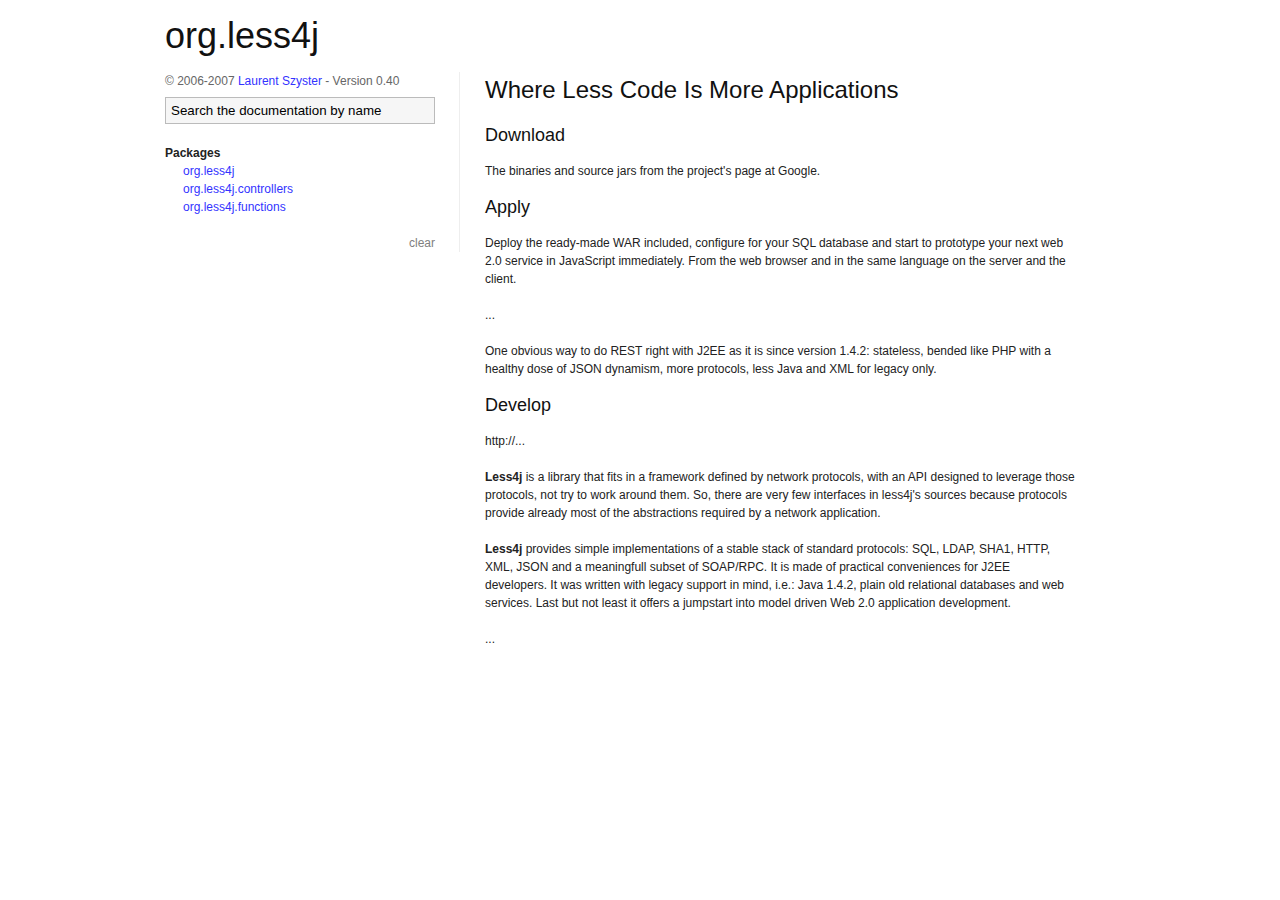
==== trunk/doc/index.html @ b2d3d436 "The "static" part of a Doctest browser" ====
<!DOCTYPE HTML PUBLIC "-//W3C//DTD HTML 4.01//EN"
   "http://www.w3.org/TR/html4/strict.dtd">
<html>
  <head>
    <title>org.less4j - documentation</title>
    <link href="../css/blueprint/screen.css" type="text/css" rel="stylesheet" 
      media="screen, projection"></link>
    <link href="../css/blueprint/print.css" type="text/css" rel="stylesheet" 
      media="print"></link>
    <!--[if IE]>
      <link rel="stylesheet" href="blueprint/lib/ie.css" type="text/css" 
      media="screen, projection">
    <![endif]-->
    <link href="screen.css" type="text/css" rel="stylesheet" 
      media="screen, projection"></link>
    <link href="print.css" type="text/css" rel="stylesheet" 
      media="print"></link>
  </head>
  <body>
    <div class="container">
      <div class="column span-23 first" onclick="javadoc.goHome();">
        <h1 
          id="javadocPackageName" 
          class="package action"
          >org.less4j</h1>
      </div>
      <div id="javadocSidebar" class="column span-7 colborder">
        <div class="quiet">
          &copy; 2006-2007 <a href="http://laurentszyster.be/"
          >Laurent Szyster</a> - Version 0.40 
        </div>
        <div style="height: 4.5em;"><input 
          id="javadocSearch" 
          class="text" 
          type="text" 
          style="width: 258px;"
          onchange="javadoc.search(this.value);"
          value="Search the documentation by name"
          /></div>
        <div id="javadocFound">
        </div>
        <div id="javadocIndex">
        </div>
        <div id="javadocMenu" class="corner-up-right">
          <span
            class="action"
            onclick="HTML.update($('javadocHistory'), '');"
            >clear</span>
        </div>
        <div id="javadocHistory"></div>
      </div>
      <div id="javadocObject" class="column span-15 last">
      </div>
    </div>
    <script type="text/javascript" src="protocols.js"></script>
    <script type="text/javascript" src="doctest.js"></script>
    <script type="text/javascript" src="index.js"></script>
  </body>
</html>
---- trunk/css/blueprint/screen.css ----
/* -------------------------------------------------------------- 
  
   Blueprint CSS Framework Screen Styles
   * Version:   0.6 (21.9.2007)
   * Website:   http://code.google.com/p/blueprintcss/
   See Readme file in this directory for further instructions.
   
-------------------------------------------------------------- */

@import 'lib/reset.css';
@import 'lib/typography.css';
@import 'lib/grid.css';
@import 'lib/forms.css';


/* Plugins:
   Additional functionality can be found in the plugins directory.
   See the readme files for each plugin. Example:
   @import 'plugins/buttons/buttons.css'; */
  
@import 'plugins/buttons/buttons.css';  
   
/* See the grid:
   Uncomment the line below to see the grid and baseline. */

/* .container { background: url(lib/grid.png); }  */
---- trunk/css/blueprint/print.css ----
/* -------------------------------------------------------------- 
  
   Blueprint CSS Framework Print Styles
   * Gives you some sensible styles for printing pages.
   See Readme file in this directory for further instructions.
      
   Some additions you'll want to make, customized to your markup:
   #header, #footer, #navigation { display:none; }
	 
-------------------------------------------------------------- */

body {
  line-height: 1.5;
  font-family: "Helvetica Neue", "Lucida Grande", Arial, Verdana, sans-serif;   
  color:#000;
  background: none;
  font-size: 10pt;
}
.container {
  background: none;
}

h1,h2,h3,h4,h5,h6 { font-family: "Helvetica Neue", Arial, "Lucida Grande", sans-serif; }
code { font:.9em "Courier New", Monaco, Courier, monospace; } 

img { float:left; margin:1.5em 1.5em 1.5em 0; }
a img { border:none; }
p img.top { margin-top: 0; }

hr { 
  background:#ccc; 
  color:#ccc;
  width:100%;
  height:2px;
  margin:2em 0;
  padding:0;
  border:none;
}

blockquote {
  margin:1.5em;
  padding:1em;
  font-style:italic;
  font-size:.9em;
}

.small  { font-size: .9em; }
.large  { font-size: 1.1em; }
.quiet  { color: #999; }
.hide   { display:none; }

/* Don't hyperlink in print!

a:link, a:visited {
	background: transparent;
	font-weight:700;
	text-decoration: underline;
}

a:link:after, a:visited:after {
  content: " (" attr(href) ") ";
  font-size: 90%;
} */

/* If you're having trouble printing relative links, uncomment and customize this:
   (note: This is valid CSS3, but it still won't go through the W3C CSS Validator) */

/* a[href^="/"]:after {
  content: " (http://www.yourdomain.com" attr(href) ") ";
} */
---- trunk/doc/screen.css ----
.container { height: 750px; }

a { color: #3333FF; text-decoration: none; }
a:visited { color: #3333FF; }
a:hover { color: #3333FF; }
a:active { color: #6666FF; }

.static { font-style: italic; }
pre {
	font-family: 'Courier New', 'Courier', Fixed;
	background-color: #EEEEEE;
    padding: 1.5em;
    margin-bottom: 1.5em;
	}	
	
h1.action {
    cursor:pointer;
	}
span.action {
	margin-left: 0.5em;
    color: grey;
    text-decoration:none;
    cursor:pointer;
	}
div.corner-up-right {
	text-align: right;
	}
---- trunk/doc/print.css ----
#javadocSidebar {display: none;}

table.tags { 
	width: 100%; 
	}
tr.return > td:first-child {
	font-weight: bold;
	}
tr.throws > td:first-child {
	font-style: italic;
	}
div.synopsis, div.test {
	white-space: pre; 
	font-family: 'Courier New', 'Courier', Fixed;
	background-color: #EEEEEE;
    padding: 1.5em;
    margin-bottom: 1.5em;
	}
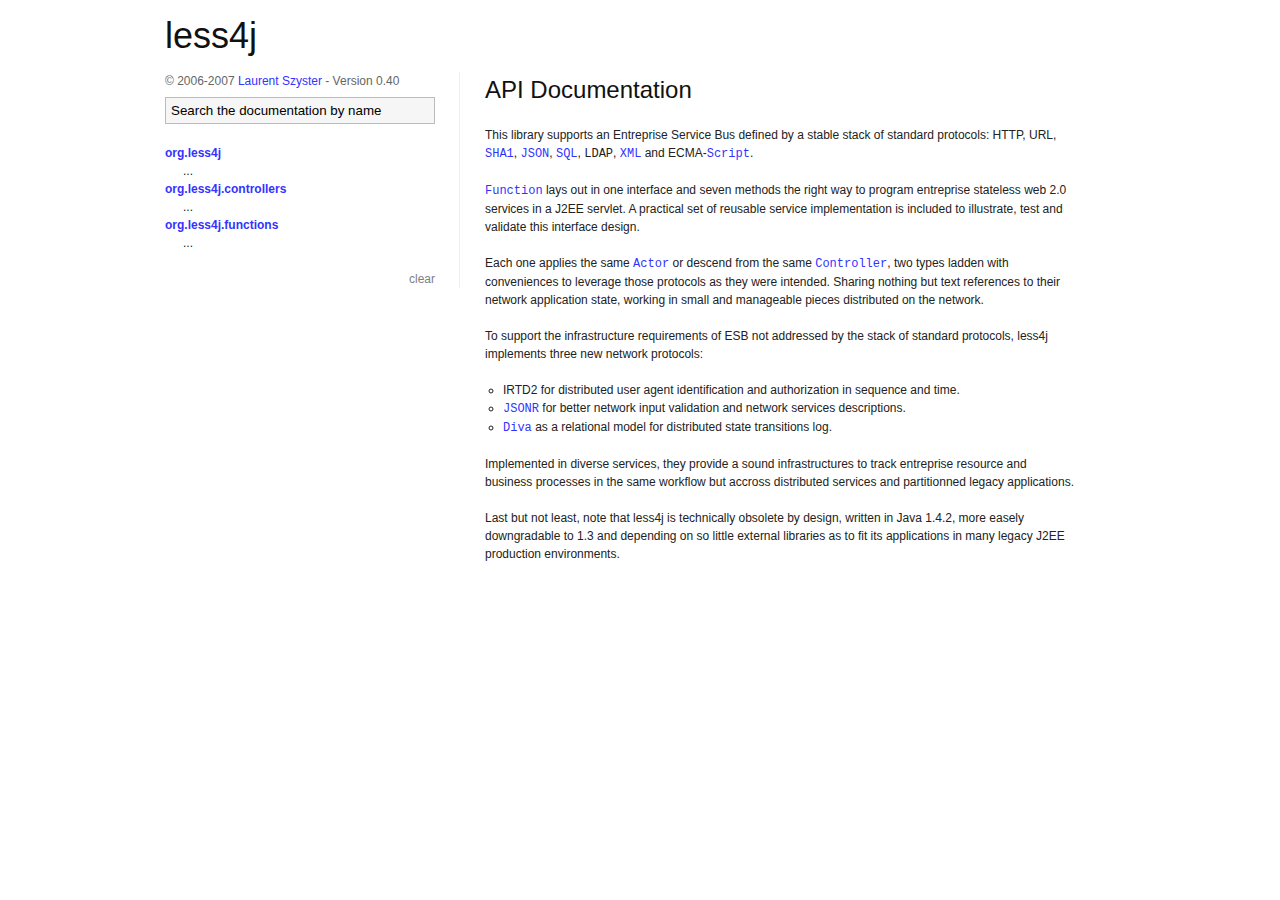
==== commit cfe5924b: "Working on Doctest and javadoc in progress, a checkpoint commit ..." ====
--- a/trunk/doc/index.html
+++ b/trunk/doc/index.html
@@ -2,7 +2,7 @@
    "http://www.w3.org/TR/html4/strict.dtd">
 <html>
   <head>
-    <title>org.less4j - documentation</title>
+    <title>less4j/doc</title>
     <link href="../css/blueprint/screen.css" type="text/css" rel="stylesheet" 
       media="screen, projection"></link>
     <link href="../css/blueprint/print.css" type="text/css" rel="stylesheet" 
@@ -22,7 +22,7 @@
         <h1 
           id="javadocPackageName" 
           class="package action"
-          >org.less4j</h1>
+          >less4j</h1>
       </div>
       <div id="javadocSidebar" class="column span-7 colborder">
         <div class="quiet">
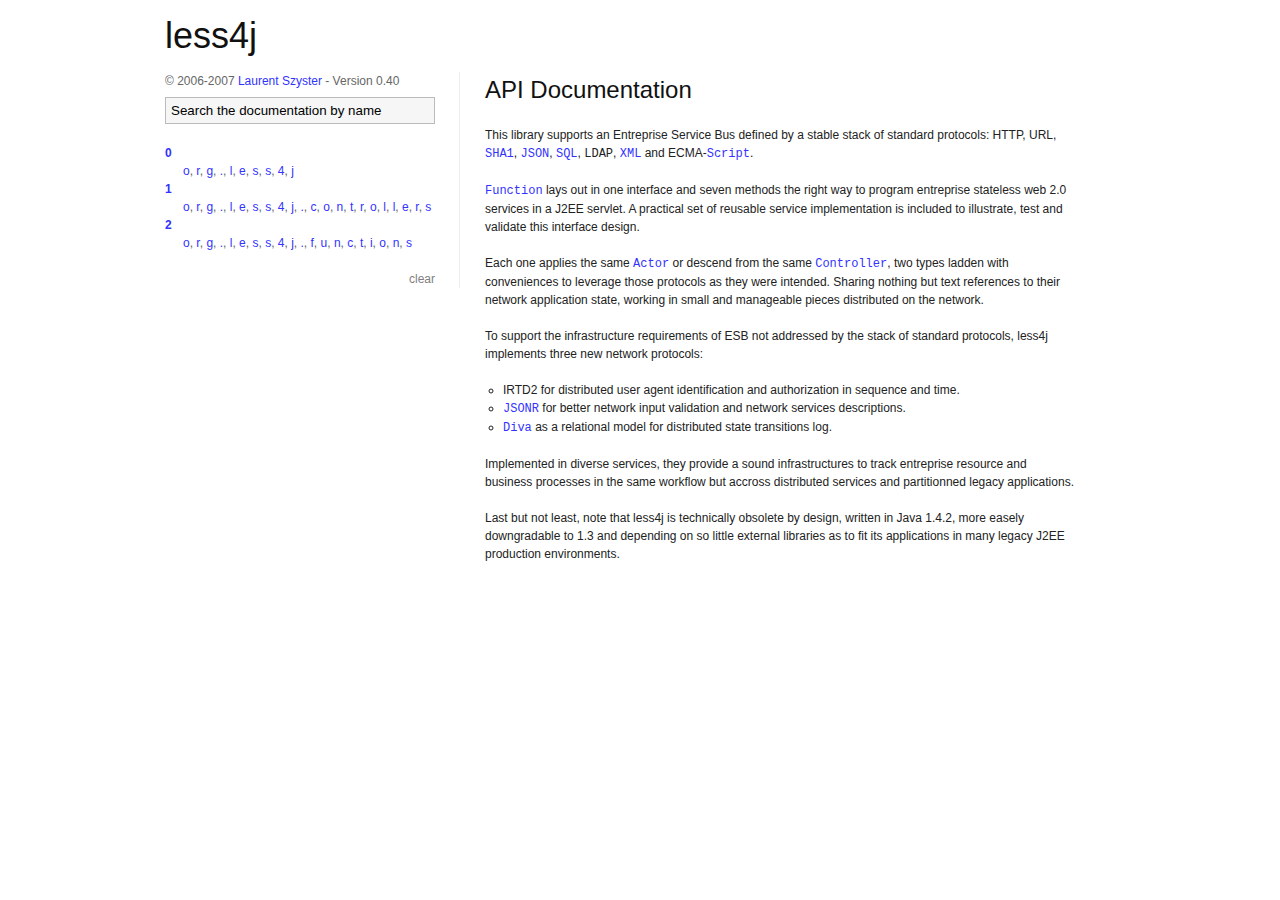
==== commit 95d12d12: "Working on Doctest and javadoc in progress, a checkpoint commit ..." ====
--- a/trunk/doc/index.html
+++ b/trunk/doc/index.html
@@ -24,8 +24,8 @@
           class="package action"
           >less4j</h1>
       </div>
-      <div id="javadocSidebar" class="column span-7 colborder">
-        <div class="quiet">
+      <div id="javadocSidebar" class="column span-7 colborder quiet">
+        <div>
           &copy; 2006-2007 <a href="http://laurentszyster.be/"
           >Laurent Szyster</a> - Version 0.40 
         </div>
@@ -44,7 +44,7 @@
         <div id="javadocMenu" class="corner-up-right">
           <span
             class="action"
-            onclick="HTML.update($('javadocHistory'), '');"
+            onclick="javadoc.historyClear();"
             >clear</span>
         </div>
         <div id="javadocHistory"></div>
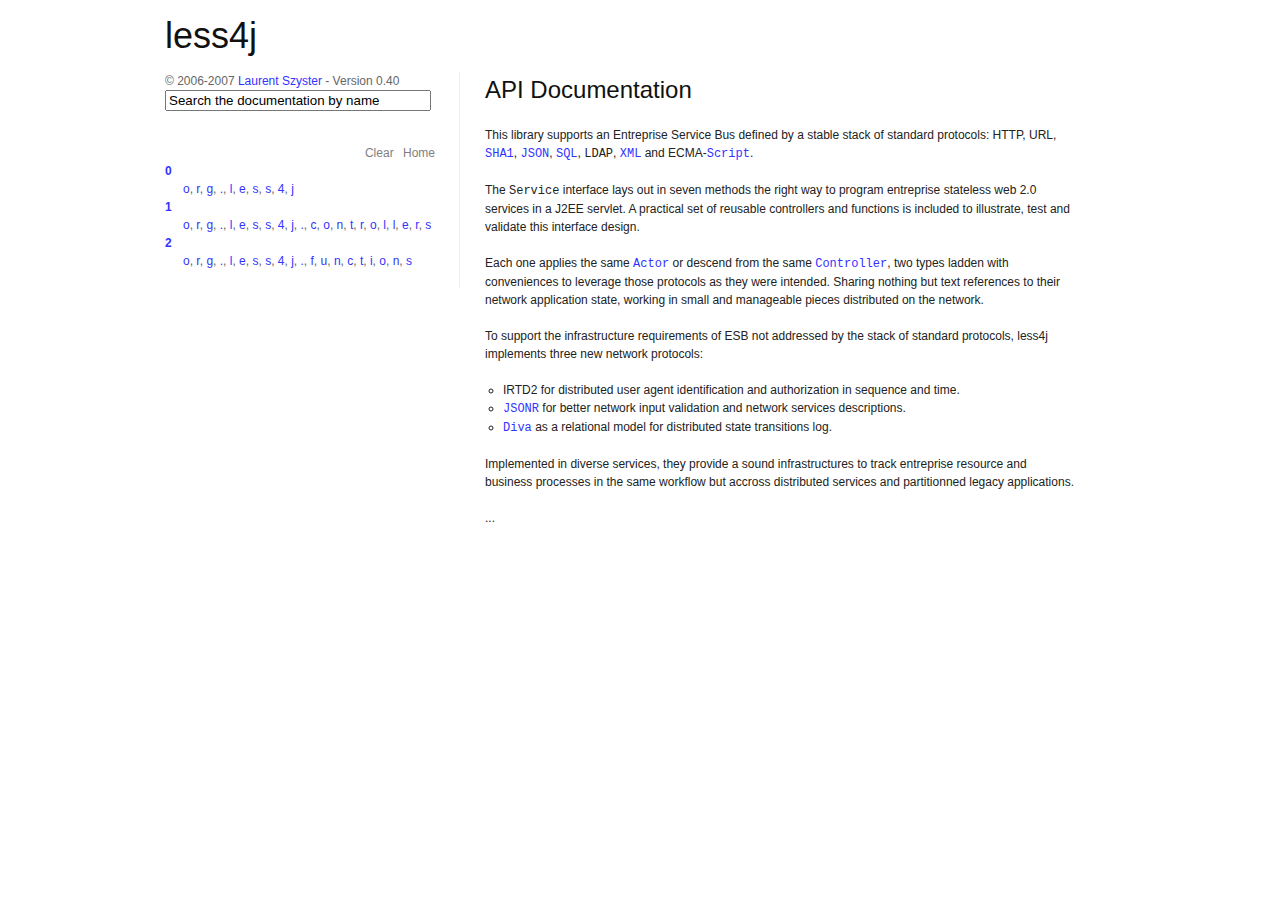
==== commit 11df372a: "Doc update." ====
--- a/trunk/doc/index.html
+++ b/trunk/doc/index.html
@@ -18,10 +18,8 @@
   </head>
   <body>
     <div class="container">
-      <div class="column span-23 first" onclick="javadoc.goHome();">
-        <h1 
-          id="javadocPackageName" 
-          class="package action"
+      <div class="column span-23 first">
+        <h1 id="javadocPackageName" class="package"
           >less4j</h1>
       </div>
       <div id="javadocSidebar" class="column span-7 colborder quiet">
@@ -37,15 +35,17 @@
           onchange="javadoc.search(this.value);"
           value="Search the documentation by name"
           /></div>
+        <div id="javadocMenu" class="corner-up-right">
+          <span
+            class="action" onclick="javadoc.historyClear();"
+            >Clear</span>
+          <span 
+            class="action" onclick="javadoc.goHome();"
+            >Home</span>
+        </div>
         <div id="javadocFound">
         </div>
         <div id="javadocIndex">
-        </div>
-        <div id="javadocMenu" class="corner-up-right">
-          <span
-            class="action"
-            onclick="javadoc.historyClear();"
-            >clear</span>
         </div>
         <div id="javadocHistory"></div>
       </div>
--- a/trunk/css/blueprint/screen.css
+++ b/trunk/css/blueprint/screen.css
@@ -10,7 +10,7 @@
 @import 'lib/reset.css';
 @import 'lib/typography.css';
 @import 'lib/grid.css';
-@import 'lib/forms.css';
+/* @import 'lib/forms.css';
 
 
 /* Plugins:
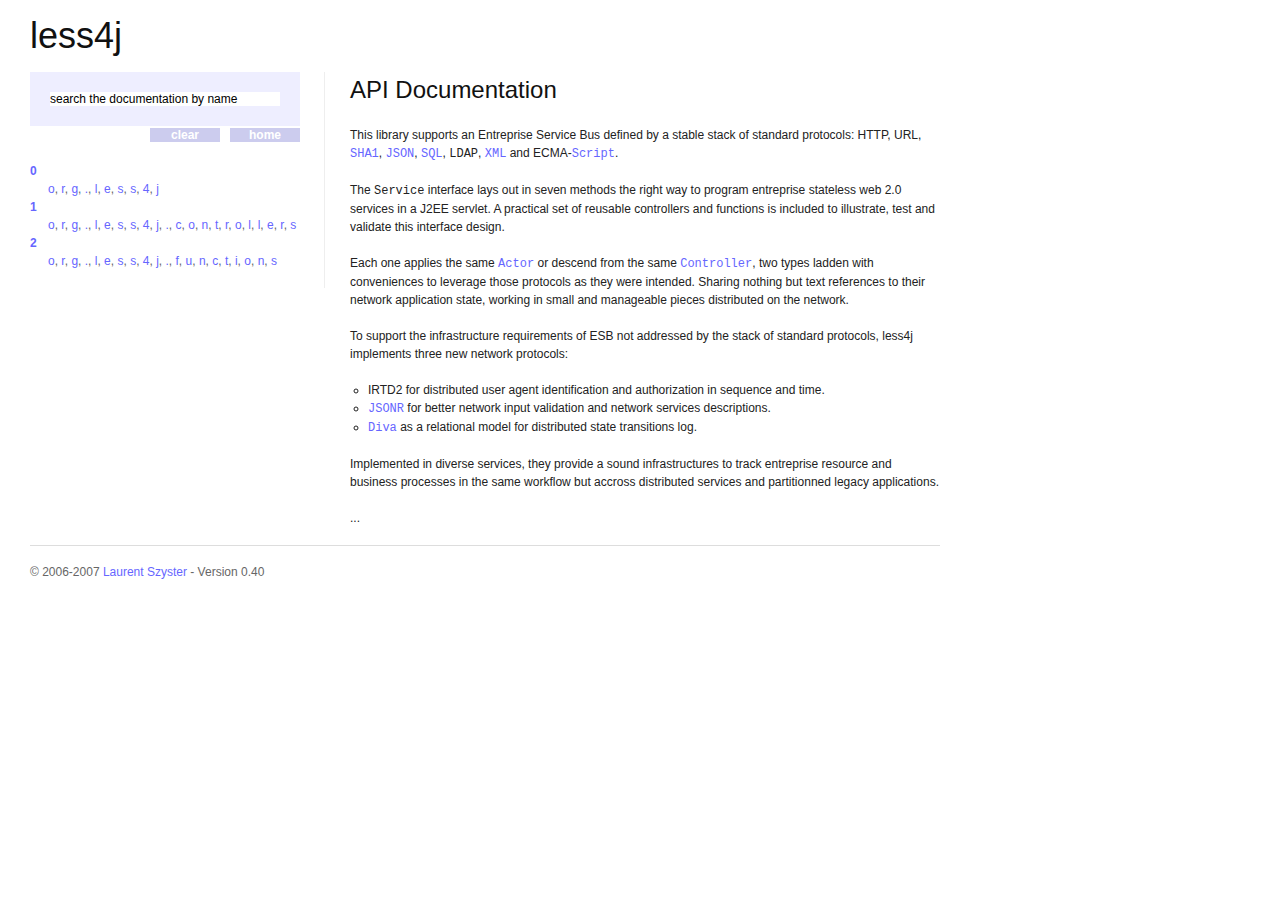
==== commit d9553392: "Doctest presentation update" ====
--- a/trunk/doc/index.html
+++ b/trunk/doc/index.html
@@ -23,25 +23,28 @@
           >less4j</h1>
       </div>
       <div id="javadocSidebar" class="column span-7 colborder quiet">
-        <div>
-          &copy; 2006-2007 <a href="http://laurentszyster.be/"
-          >Laurent Szyster</a> - Version 0.40 
-        </div>
-        <div style="height: 4.5em;"><input 
-          id="javadocSearch" 
-          class="text" 
-          type="text" 
-          style="width: 258px;"
-          onchange="javadoc.search(this.value);"
-          value="Search the documentation by name"
-          /></div>
-        <div id="javadocMenu" class="corner-up-right">
-          <span
-            class="action" onclick="javadoc.historyClear();"
-            >Clear</span>
-          <span 
-            class="action" onclick="javadoc.goHome();"
-            >Home</span>
+        <div class="clear" style="margin-bottom: 1.5em;">
+          <div class="form column span-6 last"><input 
+            id="javadocSearch" 
+            class="pcre" 
+            type="text" 
+            onchange="javadoc.search(this.value);"
+            value="search the documentation by name"
+            /></div>
+          <div class="actions column span-4 last push-0">
+            <div class="column span-2">
+              <button 
+                class="action"
+                onclick="javadoc.historyClear();"
+                >clear</button>
+            </div>
+            <div class="column span-2 last">
+              <button 
+                class="action"
+                onclick="javadoc.goHome();"
+                >home</button>
+            </div>
+          </div>
         </div>
         <div id="javadocFound">
         </div>
@@ -51,6 +54,10 @@
       </div>
       <div id="javadocObject" class="column span-15 last">
       </div>
+      <div class="column span-23 quiet"><hr />
+        &copy; 2006-2007 <a href="http://laurentszyster.be/"
+        >Laurent Szyster</a> - Version 0.40 
+      </div>
     </div>
     <script type="text/javascript" src="protocols.js"></script>
     <script type="text/javascript" src="doctest.js"></script>
--- a/trunk/css/blueprint/screen.css
+++ b/trunk/css/blueprint/screen.css
@@ -10,7 +10,7 @@
 @import 'lib/reset.css';
 @import 'lib/typography.css';
 @import 'lib/grid.css';
-/* @import 'lib/forms.css';
+/* @import 'lib/forms.css'; */
 
 
 /* Plugins:
@@ -18,11 +18,11 @@
    See the readme files for each plugin. Example:
    @import 'plugins/buttons/buttons.css'; */
   
-@import 'plugins/buttons/buttons.css';  
+/* @import 'plugins/buttons/buttons.css' */
    
 /* See the grid:
    Uncomment the line below to see the grid and baseline. */
 
-/* .container { background: url(lib/grid.png); }  */
+/* .container { background: url(lib/grid.png); } */
    
    --- a/trunk/doc/screen.css
+++ b/trunk/doc/screen.css
@@ -1,27 +1,96 @@
-.container { height: 750px; }
+button { 
+    font-weight: bold; color: #fff; background-color: #dde; 
+    cursor: pointer;
+    text-decoration: none;
+    }
 
-a { color: #3333FF; text-decoration: none; }
-a:visited { color: #3333FF; }
-a:hover { color: #3333FF; }
-a:active { color: #6666FF; }
+pre {
+    background-color: #eee;
+    padding: 1.5em;
+    margin-bottom: 1.5em; 
+    }
 
-.static { font-style: italic; }
-pre {
-	font-family: 'Courier New', 'Courier', Fixed;
-	background-color: #EEEEEE;
-    padding: 1.5em;
-    margin-bottom: 1.5em;
-	}	
-	
-h1.action {
-    cursor:pointer;
+a { color: #66f; text-decoration: none; }
+a:visited { color: #66f; }
+a:hover { color: #33f; text-decoration: underline; }
+a:active { color: #33f; }
+
+input, textarea, button {
+    font-size: 1em;
+    font-family: 
+        "Helvetica Neue", "Lucida Grande", Helvetica, Arial, Verdana, 
+        sans-serif; 
+    border: none;
+    padding: 0em 0em 0em 0em;
+    margin: 0em 0em 0em 0em;
+} 
+input, textarea { background-color:#fff; }
+textarea { 
+    font-family: 
+       'courier new', 'andale mono', 'monotype.com', 'lucida console', 
+       monospace; 
+    font-size: 1.5;
+    line-height: 1.5;
+}
+
+button {
+    background-color: #cce; 
+	color: #fff;
+	font-weight: bold;
 	}
-span.action {
-	margin-left: 0.5em;
-    color: grey;
-    text-decoration:none;
-    cursor:pointer;
-	}
-div.corner-up-right {
-	text-align: right;
-	}
+button:hover { 
+    background-color: #99f; color: #fff; 
+}
+button:active { 
+    background-color: #66f; color: #fff; 
+}
+
+.print {display: none;}
+.container { margin-left: 30px;}
+.strong { font-weight: bold; }
+.field { float: left; }
+
+div.error { background-color: #fee; padding: 1.5em; margin-bottom: 1.5em; }
+div.error pre { background-color: #fee; padding: 0em; margin: 1.5em 0 0 0; }
+
+#Subject { height: 100%; }
+
+input.number { text-align: right; }
+input.error { background-color: #ffd; }
+textarea.error { background-color: #ffd; }
+
+a.action { text-decoration: none; cursor: pointer; }
+span.action { text-decoration: none; cursor: pointer; }
+div.actions { text-align: right; }
+
+div.form { padding: 1.5em 20px 1.5em 20px; background-color: #eef; }
+div.field { float: left; }
+
+button.disabled { background-color: #ddd; }
+button.disabled:hover { background-color: #ddd; color: #fff; }
+button.disabled:active { background-color: #ddd; color: #fff; }
+
+h2 input { width: 100%; }
+
+div.actions span.action { color: #99f; }
+div.actions span.action:hover { color: #66f; }
+
+div.column button, 
+div.column input.pcre, 
+div.column input.number, 
+div.column textarea.string,
+div.column textarea.null {
+    width: 100%;
+    }
+div.column textarea.string,
+div.column textarea.null {
+    height: 100%;
+    }
+div.box input, 
+div.box textarea { 
+    background-color: #fff; 
+    }
+
+div.column input.boolean { width: 20px; }
+
+div.box div.actions {margin-top: 1em;}
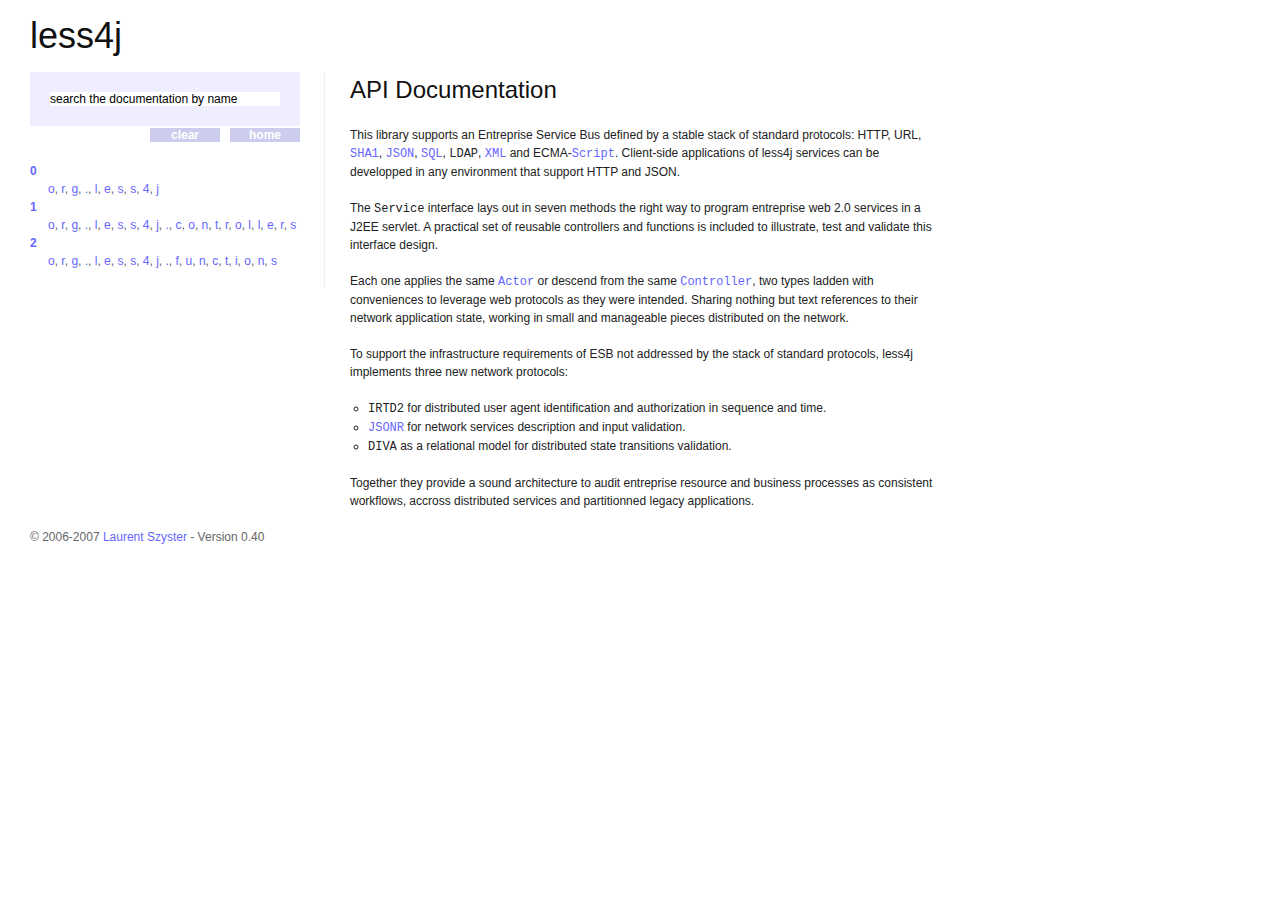
==== commit 4750a8b0: "A little doctest template and index fragment update." ====
--- a/trunk/doc/index.html
+++ b/trunk/doc/index.html
@@ -54,7 +54,7 @@
       </div>
       <div id="javadocObject" class="column span-15 last">
       </div>
-      <div class="column span-23 quiet"><hr />
+      <div class="column span-23 quiet">
         &copy; 2006-2007 <a href="http://laurentszyster.be/"
         >Laurent Szyster</a> - Version 0.40 
       </div>
